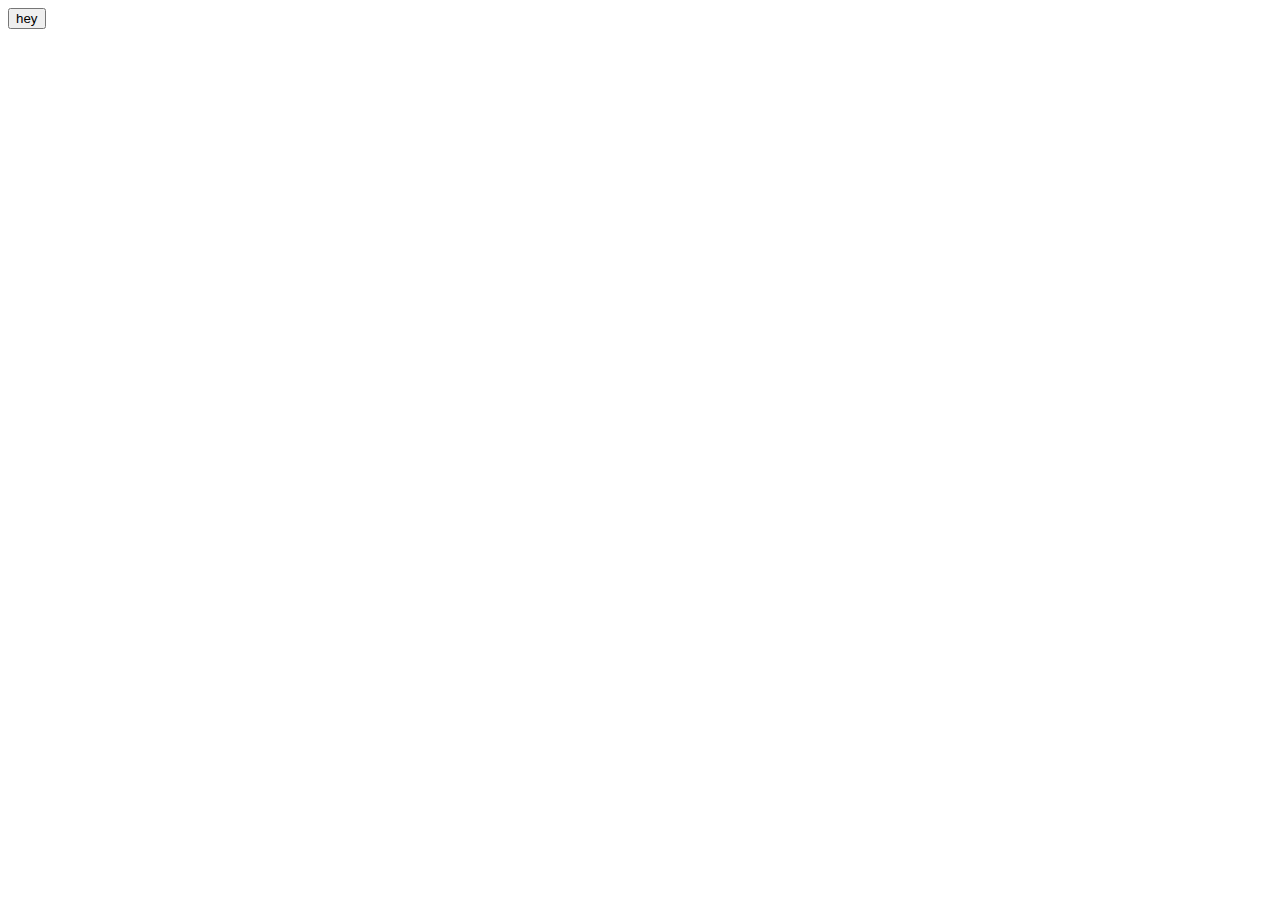
==== index.html @ de68f3a7 "update" ====
<!DOCTYPE html>
<html lang="en">

<head>
    <meta charset="UTF-8">
    <meta name="viewport" content="width=device-width, initial-scale=1.0">
    <title>Document</title>
    <script src="06/script.js"></script>
</head>

<body>
<button class="changeColor" id="changeColor">hey</button>
</body>

</html>
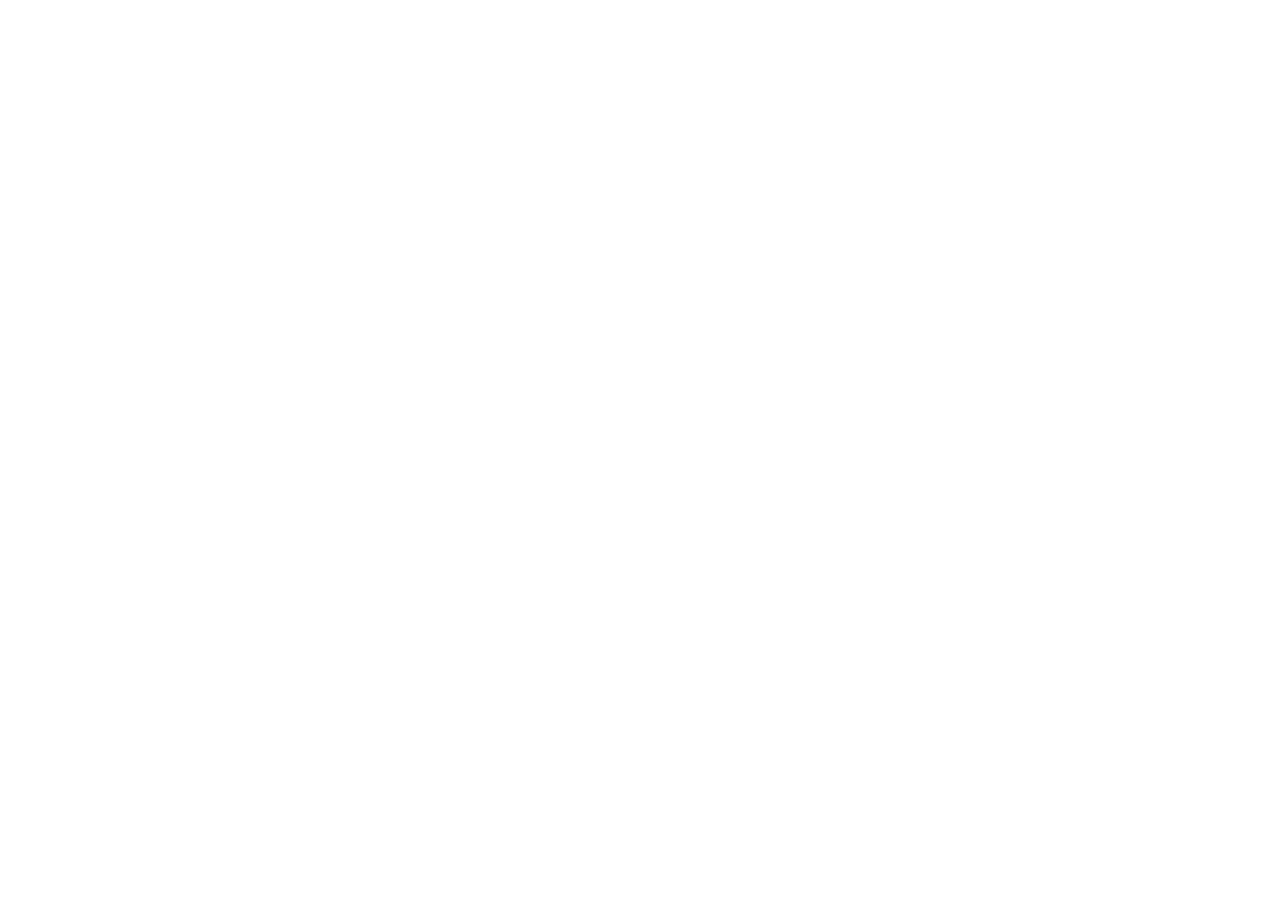
==== commit 32ef1a68: "This is JavaScript" ====
--- a/index.html
+++ b/index.html
@@ -5,11 +5,10 @@
     <meta charset="UTF-8">
     <meta name="viewport" content="width=device-width, initial-scale=1.0">
     <title>Document</title>
-    <script src="06/script.js"></script>
+    <script src="script11.js"></script>
 </head>
 
 <body>
-<button class="changeColor" id="changeColor">hey</button>
 </body>
 
 </html>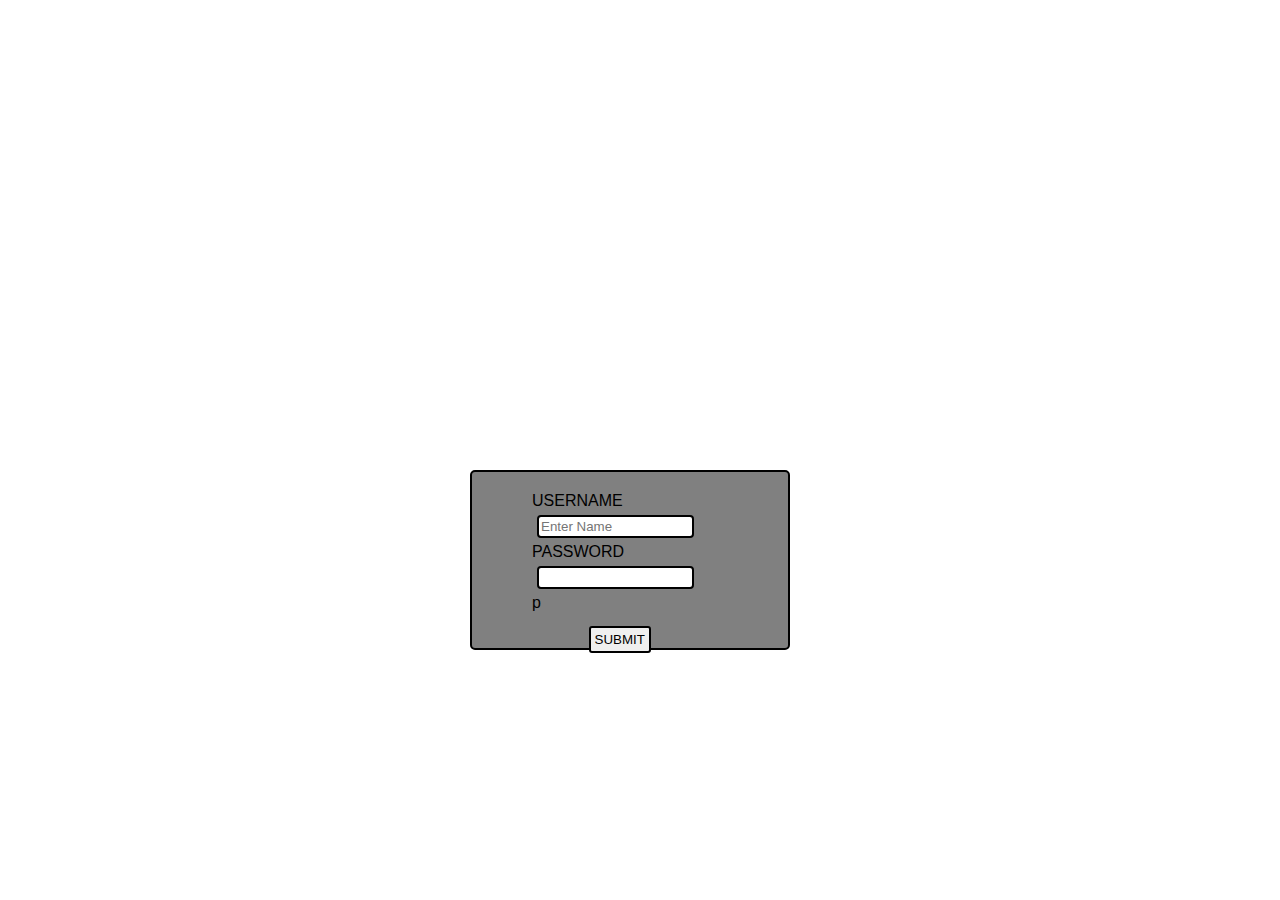
==== commit 1e208f5f: "new" ====
--- a/index.html
+++ b/index.html
@@ -5,10 +5,29 @@
     <meta charset="UTF-8">
     <meta name="viewport" content="width=device-width, initial-scale=1.0">
     <title>Document</title>
-    <script src="script11.js"></script>
+    <script src="script13.js"></script>
+    <link rel="stylesheet" href="style.css">
 </head>
 
 <body>
+    <div class="layer">
+        <div class="container">
+            <form action="">
+                <div class="main">
+                    <div><label for="nameText">username</label><input type="text" name="nameText" id="nameText"
+                            placeholder="Enter Name">
+                    </div>
+                    <div><label for="namePassword">password</label><input type="password" name="namePassword"
+                            id="namePassword">
+                        <div class="msg" id="msg">p</div>
+                    </div>
+                </div>
+                <input type="submit" name="formSubmit" id="formSubmit" onclick="formValidate()">
+
+            </form>
+
+        </div>
+    </div>
 </body>
 
 </html>--- a/style.css
+++ b/style.css
@@ -0,0 +1,77 @@
+* {
+    font-family: 'Gill Sans', 'Gill Sans MT', Calibri, 'Trebuchet MS', sans-serif;
+    padding: 0;
+    margin: 0;
+    box-sizing: border-box;
+    user-select: none;
+}
+
+.layer {
+    height: 100vh;
+    width: 100vh;
+    background-color: rgba(grey, grey, grey, 0.5);
+}
+
+.container {
+    height: 20%;
+    width: 25%;
+    background-color: grey;
+    padding: 20px;
+    margin: 20px;
+    border: 2px solid black;
+    position: absolute;
+    /* margin: auto; */
+    left: 50vh;
+    top: 50vh;
+    border-radius: 5px;
+    /* background-position: center; */
+
+}
+
+input {
+    padding: 2px;
+    margin: 5px;
+    /* align-items: center; */
+    border: 2px solid black;
+    border-radius: 4px;
+    /* align-self: center; */
+    /* align-content: center; */
+
+
+}
+
+#formSubmit {
+    border: 2px solid black;
+    text-transform: uppercase;
+    /* align-content: center; */
+    /* text-align: center; */
+    padding: 4px;
+    margin-left: 2%;
+    /* margin-right: 10%; */
+    right: 30px;
+    margin-top: 5%;
+    margin-left: 35%;
+    border-radius: 3px;
+
+
+}
+
+label {
+    text-transform: uppercase;
+    /* text-decoration: solid; */
+    /* text-decoration: double; */
+    font-weight: 500;
+    /* font-display: b; */
+    /* font */
+
+
+}
+
+.main {
+    left: 100%;
+    /* background-color: blue; */
+    /* background-position: center; */
+    margin-right: 40px;
+    margin-left: 40px;
+
+}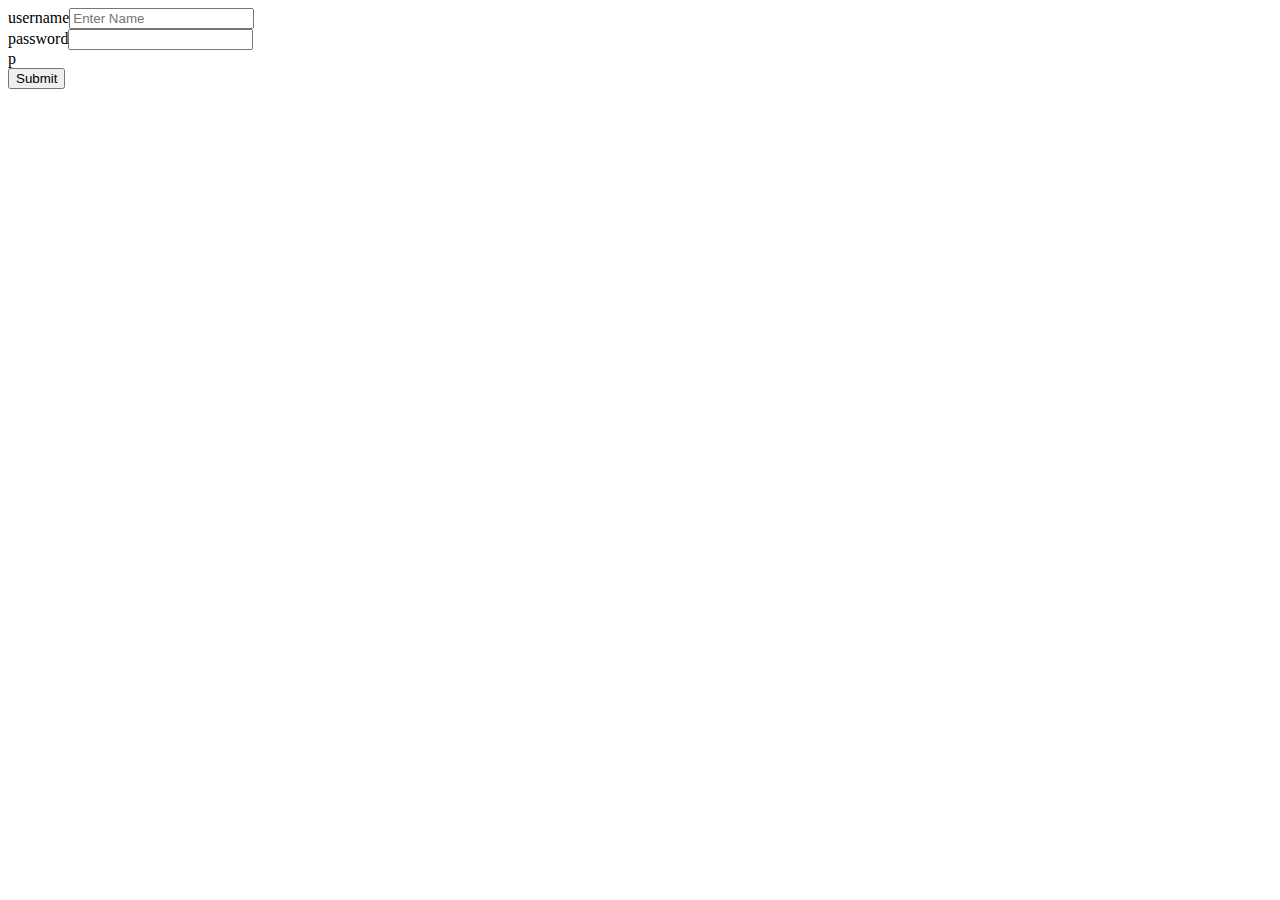
==== commit 35fb994d: "Updated" ====
--- a/index.html
+++ b/index.html
@@ -5,6 +5,7 @@
     <meta charset="UTF-8">
     <meta name="viewport" content="width=device-width, initial-scale=1.0">
     <title>Document</title>
+  
     <script src="script13.js"></script>
     <link rel="stylesheet" href="style.css">
 </head>
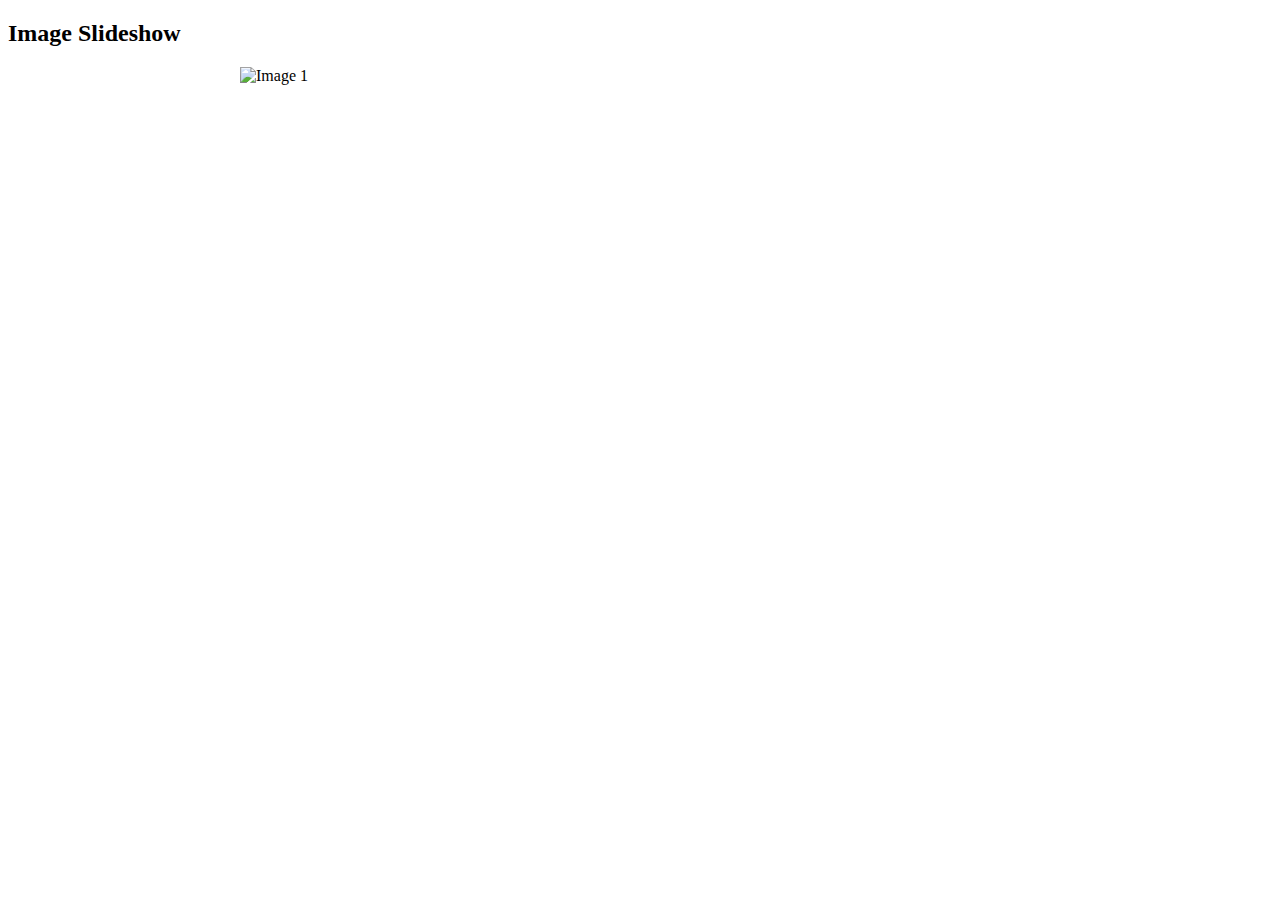
==== commit 664f7522: "Updated" ====
--- a/index.html
+++ b/index.html
@@ -1,34 +1,62 @@
 <!DOCTYPE html>
-<html lang="en">
+<html>
+<head>
+    <title>Image Slideshow</title>
+    <style>
+        .slideshow-container {
+            max-width: 800px;
+            position: relative;
+            margin: auto;
+        }
 
-<head>
-    <meta charset="UTF-8">
-    <meta name="viewport" content="width=device-width, initial-scale=1.0">
-    <title>Document</title>
-  
-    <script src="script13.js"></script>
-    <link rel="stylesheet" href="style.css">
+        .mySlides {
+            display: none;
+        }
+
+        .slideshow-img {
+            width: 100%;
+        }
+    </style>
 </head>
+<body>
 
-<body>
-    <div class="layer">
-        <div class="container">
-            <form action="">
-                <div class="main">
-                    <div><label for="nameText">username</label><input type="text" name="nameText" id="nameText"
-                            placeholder="Enter Name">
-                    </div>
-                    <div><label for="namePassword">password</label><input type="password" name="namePassword"
-                            id="namePassword">
-                        <div class="msg" id="msg">p</div>
-                    </div>
-                </div>
-                <input type="submit" name="formSubmit" id="formSubmit" onclick="formValidate()">
+<h2>Image Slideshow</h2>
 
-            </form>
+<div class="slideshow-container">
+    <div class="mySlides">
+        <img class="slideshow-img" src="https://www.futureskillsprime.in/sites/default/files/inline-images/iStock-966248982.jpg" alt="Image 1">
+    </div>
 
-        </div>
+    <div class="mySlides">
+        <img class="slideshow-img" src="https://www.galaxyeduworld.com/storage/blogs/d-automob-blog1-1.jpg" alt="Image 2">
     </div>
+
+    <div class="mySlides">
+        <img class="slideshow-img" src="https://msbtenews.com/wp-content/uploads/2020/11/Logo-500x500-px-17-1.png" alt="Image 3">
+    </div>
+</div>
+
+<script>
+    var slideIndex = 0;
+    showSlides();
+
+    function showSlides() {
+        var slides = document.getElementsByClassName("mySlides");
+        
+        for (var i = 0; i < slides.length; i++) {
+            slides[i].style.display = "none";
+        }
+        
+        slideIndex++;
+        
+        if (slideIndex > slides.length) {
+            slideIndex = 1;
+        }
+        
+        slides[slideIndex - 1].style.display = "block";
+        setTimeout(showSlides, 2000); // Change image every 2 seconds
+    }
+</script>
+
 </body>
-
-</html>+</html>
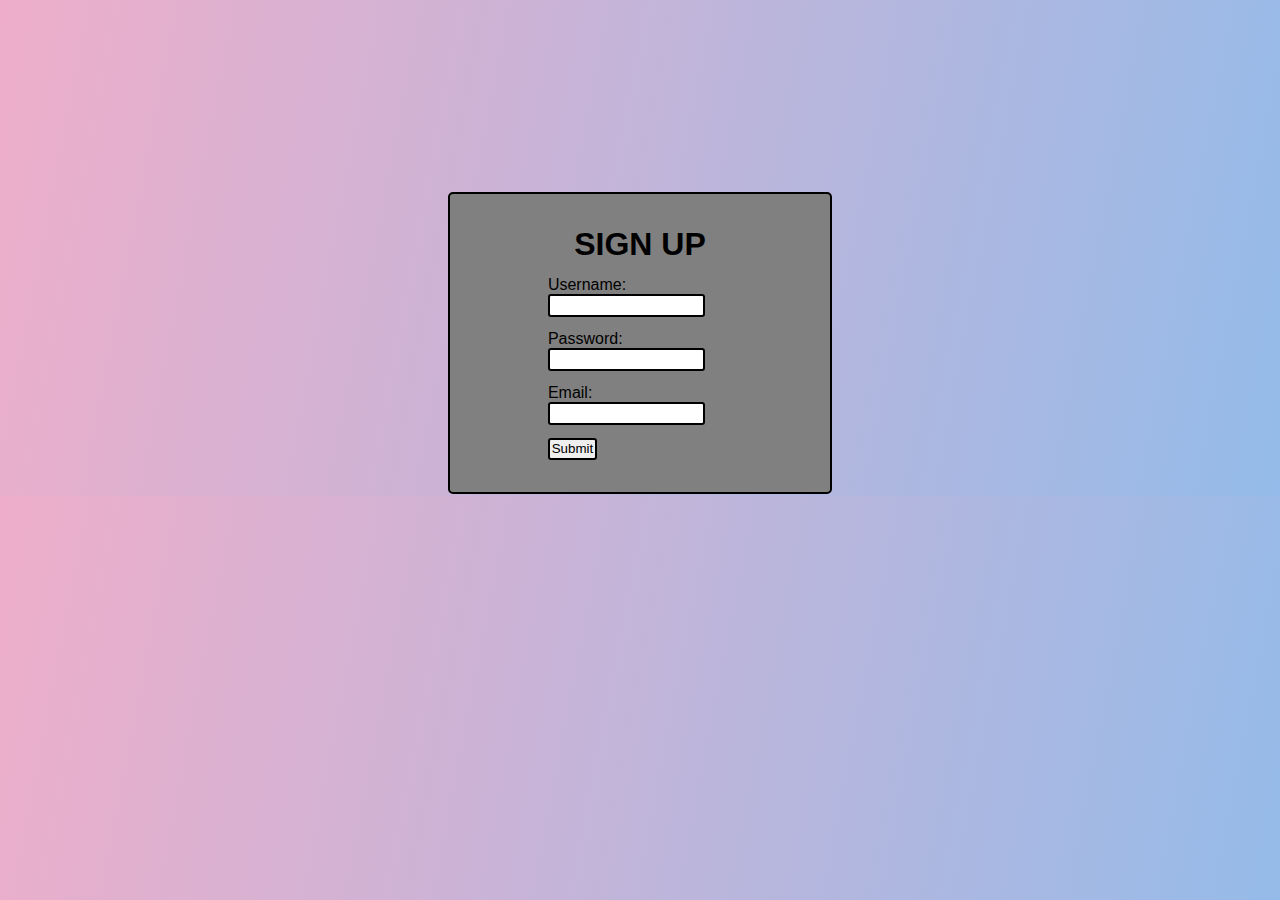
==== commit bd2f3b3d: "Updated" ====
--- a/index.html
+++ b/index.html
@@ -1,62 +1,35 @@
 <!DOCTYPE html>
 <html>
+
 <head>
-    <title>Image Slideshow</title>
-    <style>
-        .slideshow-container {
-            max-width: 800px;
-            position: relative;
-            margin: auto;
-        }
+    <title>User Sign Up</title>
+    <link rel="stylesheet" href="sign.css">
 
-        .mySlides {
-            display: none;
-        }
+</head>
 
-        .slideshow-img {
-            width: 100%;
-        }
-    </style>
-</head>
 <body>
+    <div class="container">
+        <div>
+            <h1>SIGN UP</h1>
+        </div>
+        <div>
+            <label for="username">Username:</label>
+            <input type="text" id="username" name="username" required>
+        </div>
+        <div>
 
-<h2>Image Slideshow</h2>
+            <label for="password">Password:</label>
+            <input type="password" id="password" name="password" required>
+        </div>
+        <div>
+            <label for="email"> Email: </label>
+            <input type="email" id="email" name="email" required>
+        </div>
+        <div>
+            <input type="submit" name="submit" onclick="signUp()">
+        </div>
+    </div>
+    <script src="signup.js"></script>
+</body>
 
-<div class="slideshow-container">
-    <div class="mySlides">
-        <img class="slideshow-img" src="https://www.futureskillsprime.in/sites/default/files/inline-images/iStock-966248982.jpg" alt="Image 1">
-    </div>
-
-    <div class="mySlides">
-        <img class="slideshow-img" src="https://www.galaxyeduworld.com/storage/blogs/d-automob-blog1-1.jpg" alt="Image 2">
-    </div>
-
-    <div class="mySlides">
-        <img class="slideshow-img" src="https://msbtenews.com/wp-content/uploads/2020/11/Logo-500x500-px-17-1.png" alt="Image 3">
-    </div>
-</div>
-
-<script>
-    var slideIndex = 0;
-    showSlides();
-
-    function showSlides() {
-        var slides = document.getElementsByClassName("mySlides");
-        
-        for (var i = 0; i < slides.length; i++) {
-            slides[i].style.display = "none";
-        }
-        
-        slideIndex++;
-        
-        if (slideIndex > slides.length) {
-            slideIndex = 1;
-        }
-        
-        slides[slideIndex - 1].style.display = "block";
-        setTimeout(showSlides, 2000); // Change image every 2 seconds
-    }
-</script>
-
-</body>
-</html>
+</html>--- a/sign.css
+++ b/sign.css
@@ -0,0 +1,39 @@
+* {
+    margin: 0;
+    padding: 0;
+    box-sizing: border-box;
+    font-family: 'Gill Sans', 'Gill Sans MT', Calibri, 'Trebuchet MS', sans-serif;
+    user-select: none;
+}
+h1{
+    text-align: center;
+}
+body {
+
+    background: rgb(238, 174, 202);
+    background: linear-gradient(101deg, rgba(238, 174, 202, 1) 0%, rgba(148, 187, 233, 1) 100%);
+}
+
+input {
+    padding: 1%;
+    border-radius: 3px;
+    border: 2px solid black;
+    text-decoration: none;
+}
+
+div {
+    padding: 2%;
+    margin-left: 20%;
+    margin-right: 20%;
+}
+
+.container {
+    padding: 10;
+    margin: 2px;
+    border: 2px solid black;
+    border-radius: 5px;
+    margin-top: 15%;
+    margin-left: 35%;
+    margin-right: 35%;
+    background-color: grey ;
+}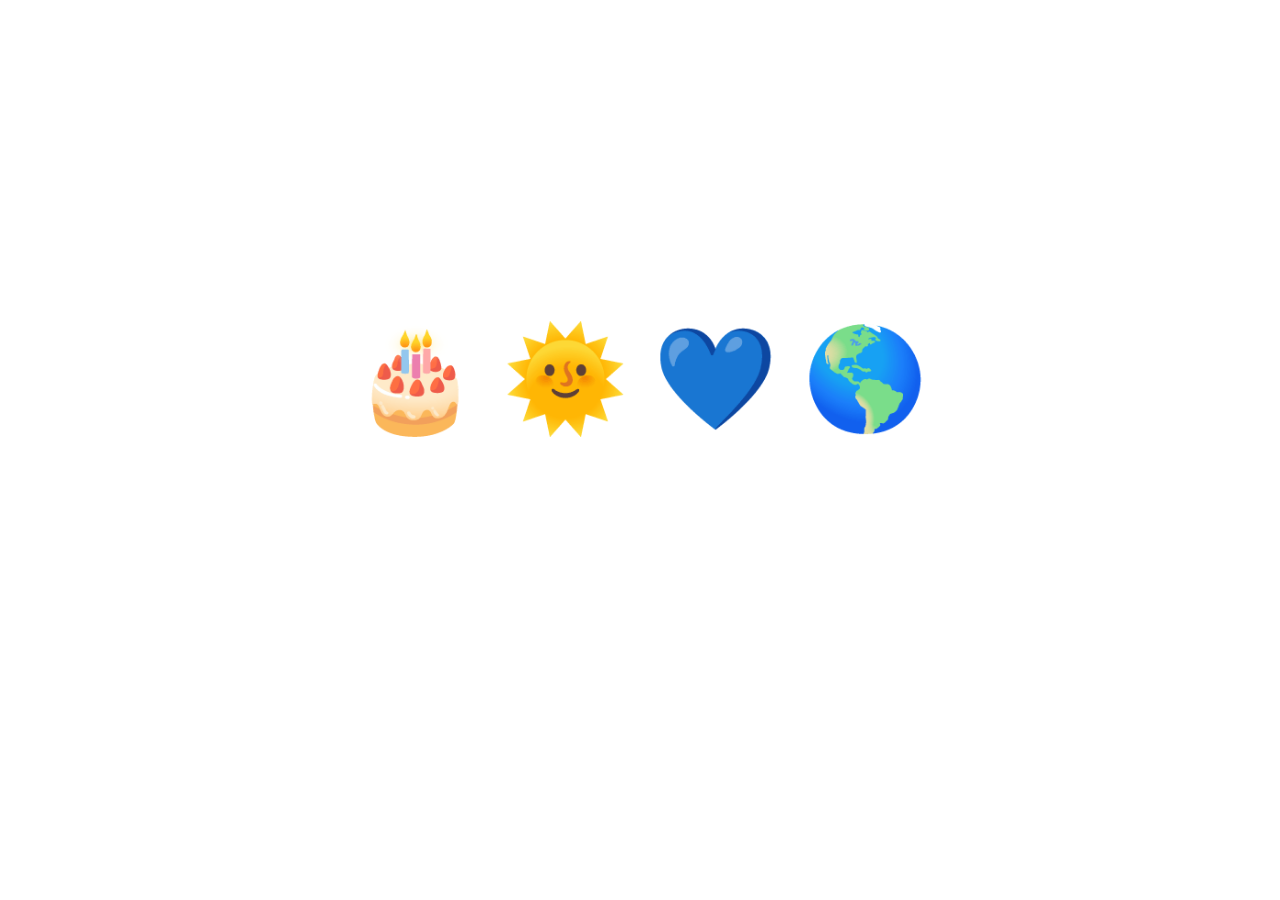
==== commit b79c8695: "Updated" ====
--- a/index.html
+++ b/index.html
@@ -1,35 +1,23 @@
 <!DOCTYPE html>
-<html>
+<html lang="en">
 
 <head>
-    <title>User Sign Up</title>
-    <link rel="stylesheet" href="sign.css">
-
+    <meta charset="UTF-8">
+    <meta name="viewport" content="width=device-width, initial-scale=1.0">
+    <title>Document</title>
+    <style>
+        h1 {
+            text-align: center;
+            font-size: 100px;
+            top: 45%;
+            left: 30%;
+            padding: 20%;
+        }
+    </style>
 </head>
 
 <body>
-    <div class="container">
-        <div>
-            <h1>SIGN UP</h1>
-        </div>
-        <div>
-            <label for="username">Username:</label>
-            <input type="text" id="username" name="username" required>
-        </div>
-        <div>
-
-            <label for="password">Password:</label>
-            <input type="password" id="password" name="password" required>
-        </div>
-        <div>
-            <label for="email"> Email: </label>
-            <input type="email" id="email" name="email" required>
-        </div>
-        <div>
-            <input type="submit" name="submit" onclick="signUp()">
-        </div>
-    </div>
-    <script src="signup.js"></script>
+    <h1>🎂 🌞 💙 🌎 </h1>
 </body>
 
 </html>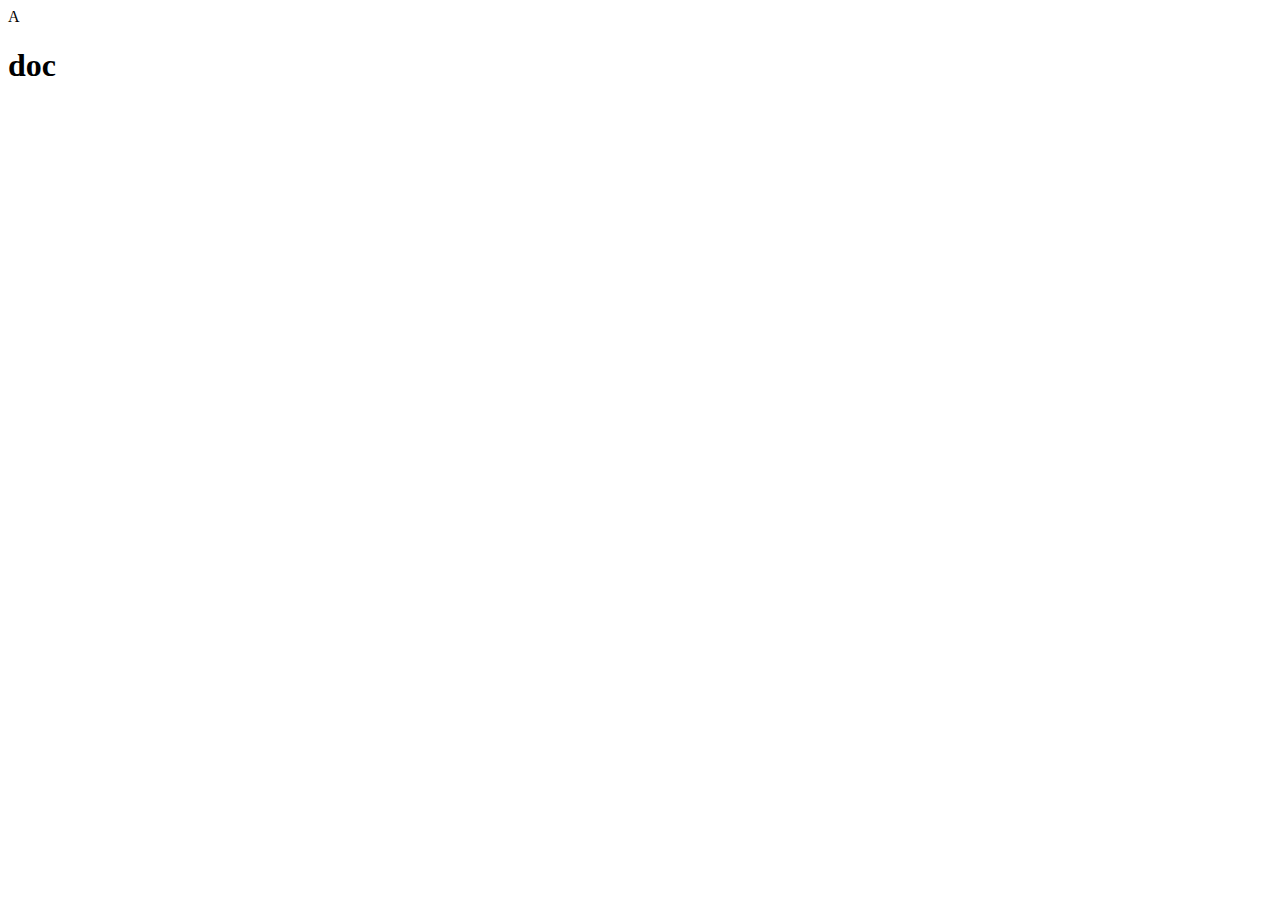
==== commit f4cedd13: "Updated" ====
--- a/index.html
+++ b/index.html
@@ -1,3 +1,27 @@
+<!-- <!DOCTYPE html>
+<html lang="en">
+
+<head>
+    <meta charset="UTF-8">
+    <meta name="viewport" content="width=device-width, initial-scale=1.0">
+    <title>Document</title>
+</head>
+
+<body>
+    <script>
+        function display() {
+            var myWin = window.open("https://youtube.com/", "myWin", innerHeight = 50, innerWidth = 50)
+        }
+        function closeWin() {
+            var closeWin = window.close()
+        }
+    </script>
+    <button onclick="display()">CLICK ME</button>
+    <button onclick="closeWin()">CLICK ME</button>
+</body>
+
+</html> -->
+<!-- 
 <!DOCTYPE html>
 <html lang="en">
 
@@ -5,19 +29,59 @@
     <meta charset="UTF-8">
     <meta name="viewport" content="width=device-width, initial-scale=1.0">
     <title>Document</title>
-    <style>
-        h1 {
-            text-align: center;
-            font-size: 100px;
-            top: 45%;
-            left: 30%;
-            padding: 20%;
-        }
-    </style>
 </head>
 
 <body>
-    <h1>🎂 🌞 💙 🌎 </h1>
+    <p>This is current time according to your browser</p>
+    <p id="demo"></p>
+
+    <script>
+        setInterval(display, 1000)
+
+        function display() {
+            var d = new Date();
+            // console.log(d.getDate())
+            // document.getElementById("demo").innerHTML = d.toLocaleDateString()
+            document.getElementById("demo").innerHTML = d.toLocaleTimeString()
+        }
+
+    </script>
+ -->
+
+
+<!-- settimeout -->
+<!-- <p>This will alert msg after wait time of 3 sec</p>
+    <button onclick="setTimeout(display, 3000)">CLICK ME</button>
+
+
+    <script type="text/javascript">
+        function display() {
+            alert("Hello Javascript")
+        } -->
+
+<!-- // window.setTimeout -->
+<!-- </script>
+</body>
+
+</html> -->
+
+<!DOCTYPE html>
+<html lang="en">
+
+<head>
+    <meta charset="UTF-8">
+    <meta name="viewport" content="width=device-width, initial-scale=1.0">
+    <title>Document</title>
+</head>
+
+<body>
+    <script>
+        function unicodeToChar(unicode) {
+            return String.fromCharCode(unicode);
+        }
+        document.write(unicodeToChar(65))
+    </script>
+    <h1>doc</h1>
 </body>
 
 </html>